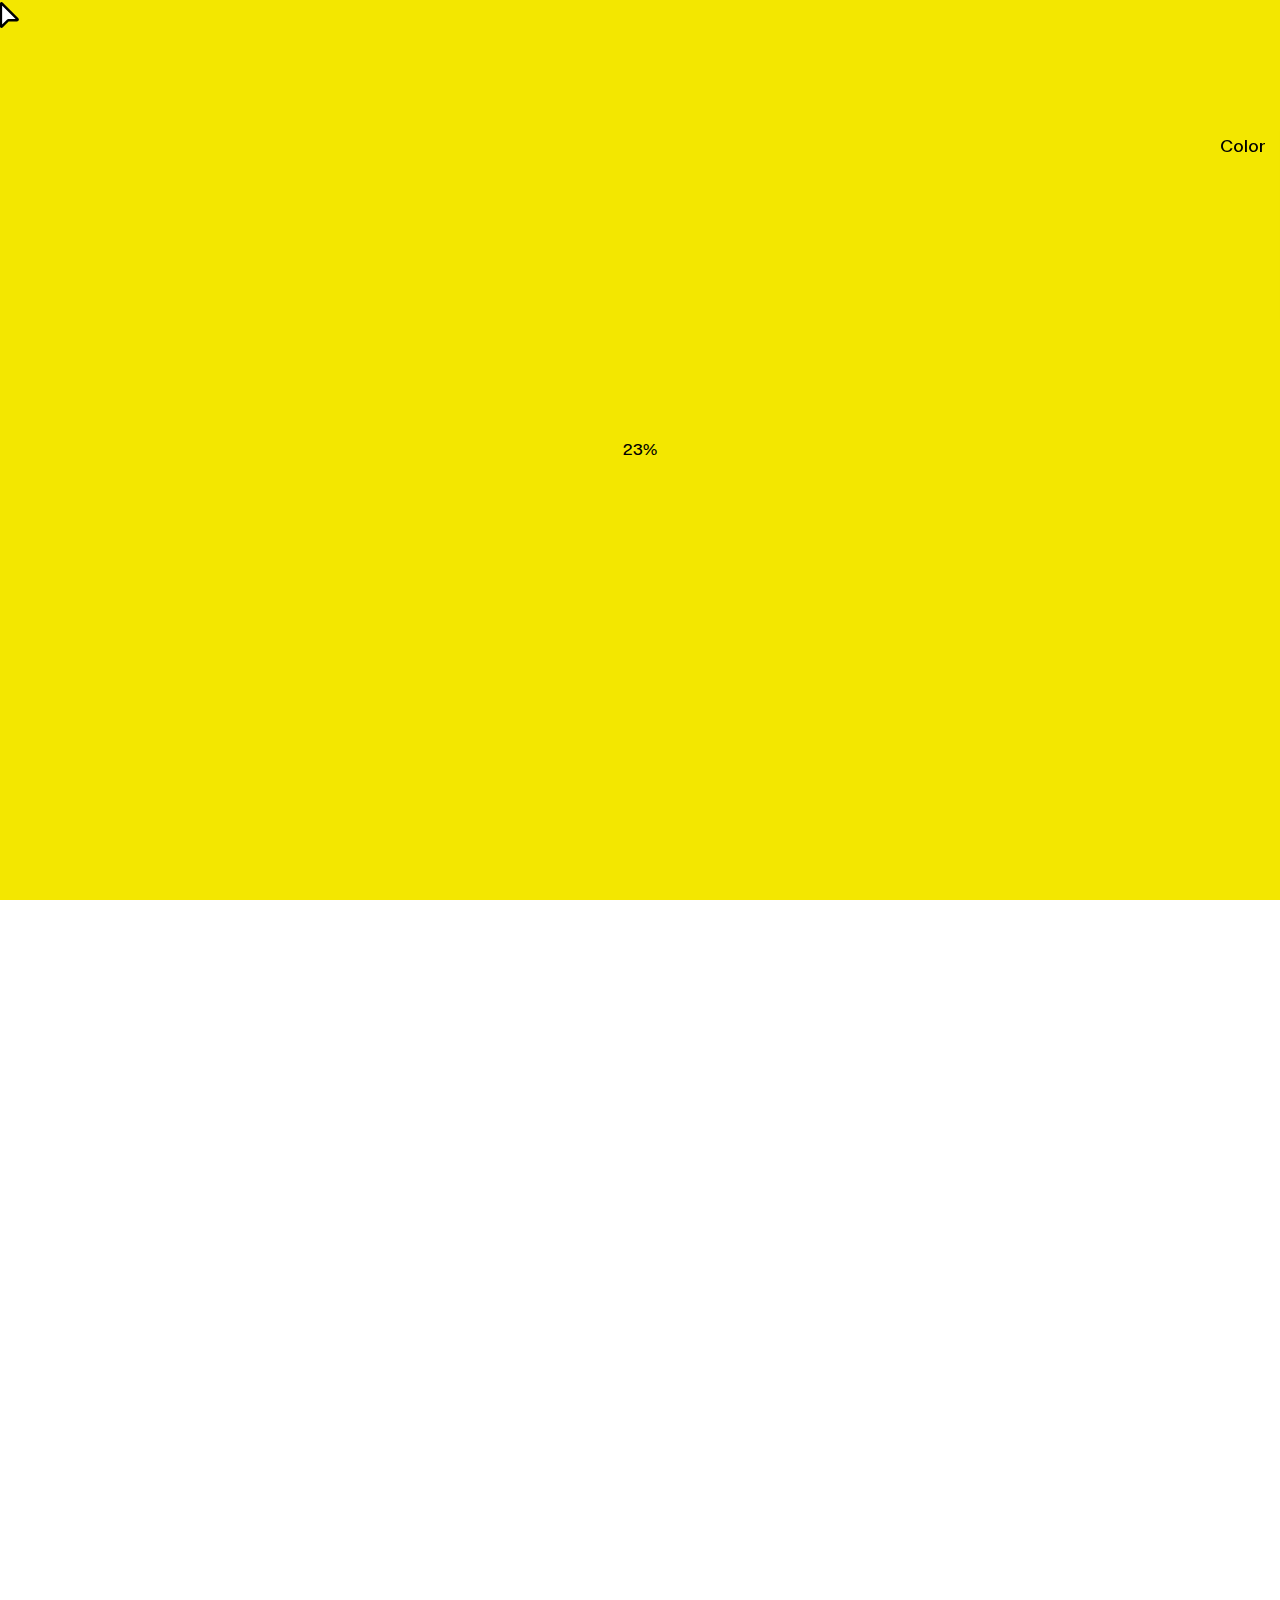
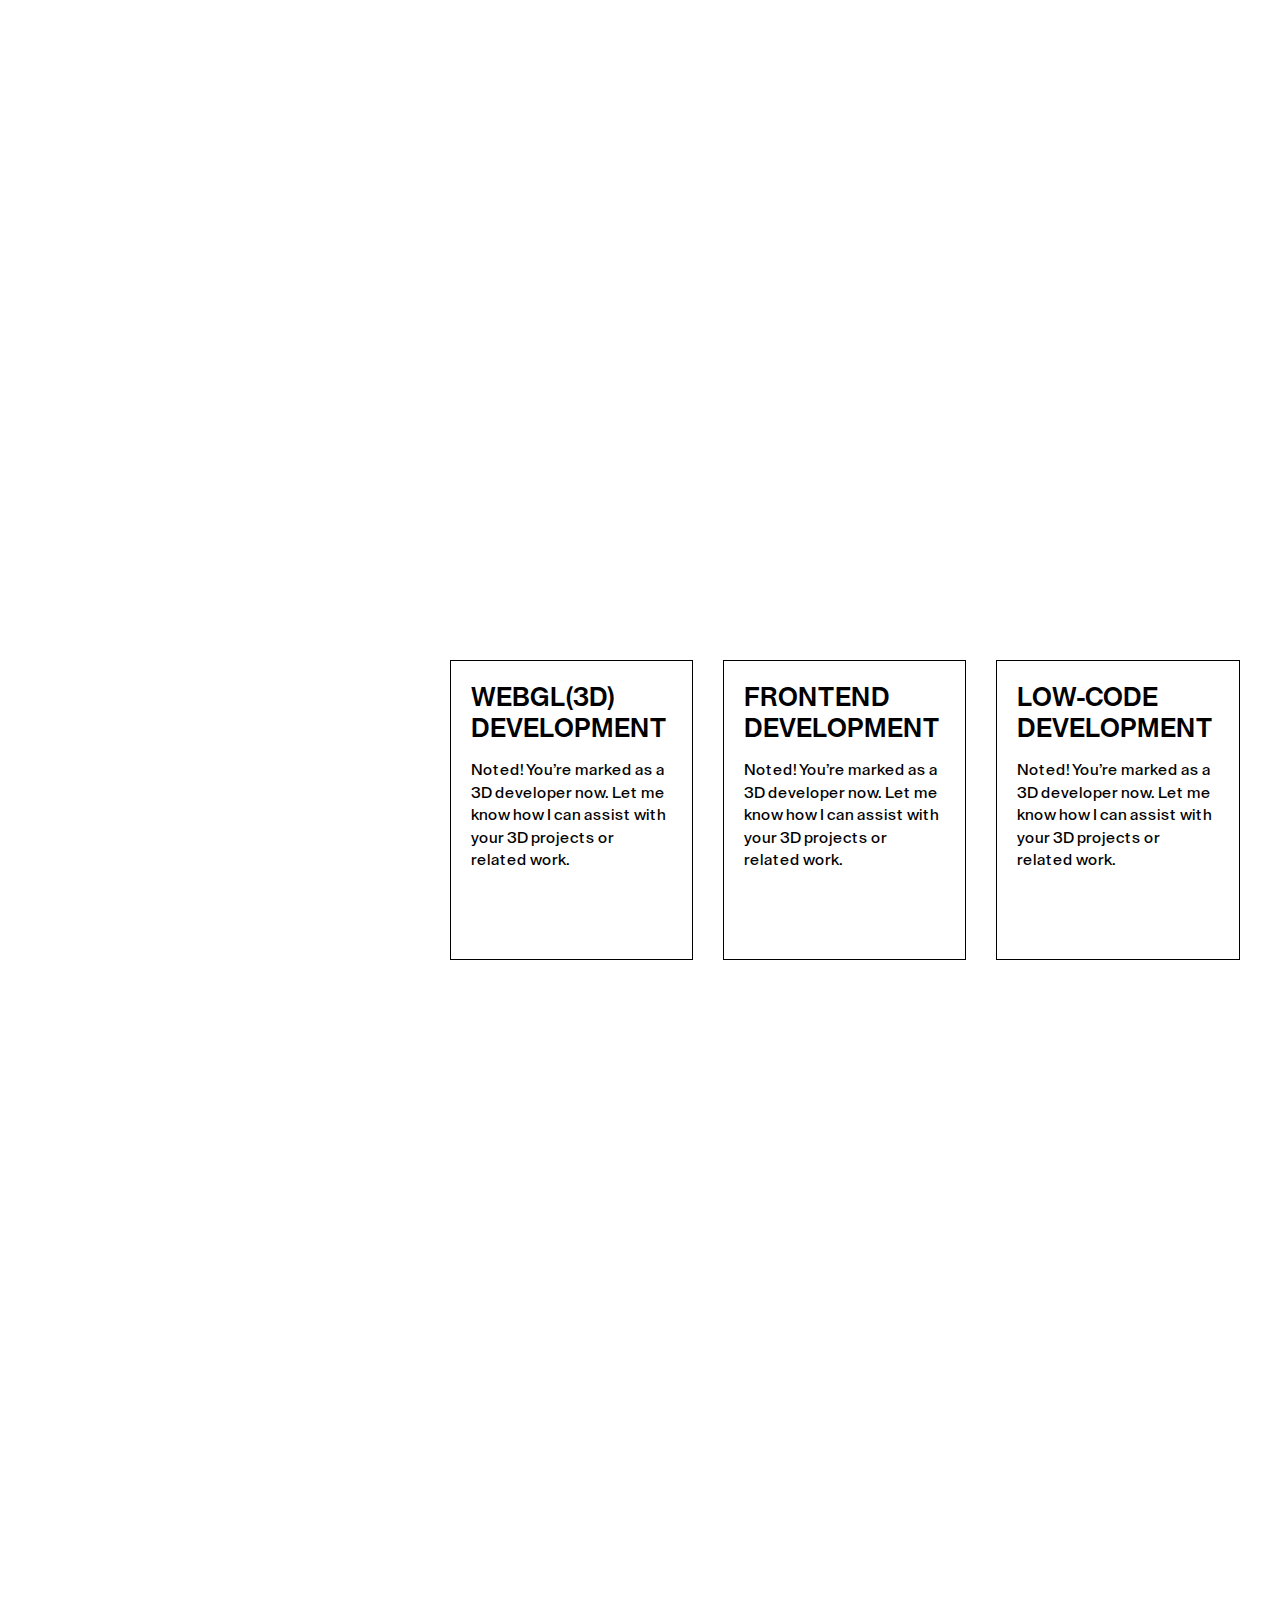
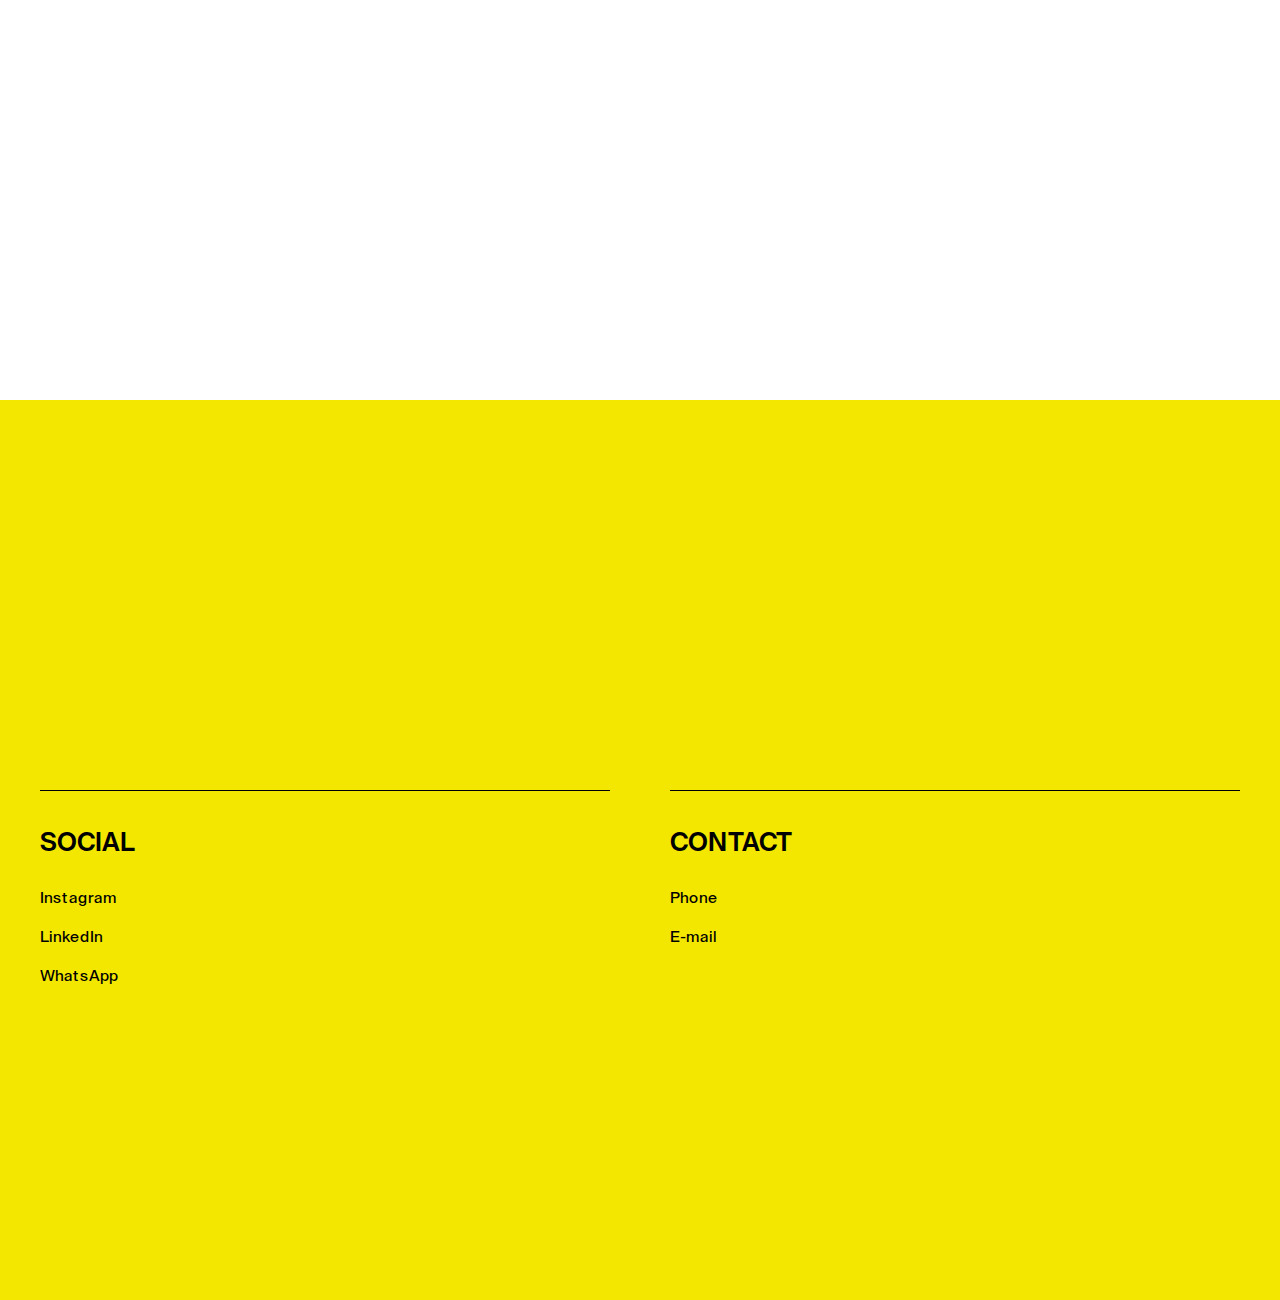
==== index.html @ 33f1bd17 "Add files via upload" ====
<!DOCTYPE html>
<html lang="en">
<head>
    <meta charset="UTF-8">
    <meta name="viewport" content="width=device-width, initial-scale=1.0">
    <title>Salvi Vijay</title>
    <link rel="apple-touch-icon" sizes="57x57" href="img/favicon//apple-icon-57x57.png">
<link rel="apple-touch-icon" sizes="60x60" href="img/favicon//apple-icon-60x60.png">
<link rel="apple-touch-icon" sizes="72x72" href="img/favicon//apple-icon-72x72.png">
<link rel="apple-touch-icon" sizes="76x76" href="img/favicon//apple-icon-76x76.png">
<link rel="apple-touch-icon" sizes="114x114" href="img/favicon//apple-icon-114x114.png">
<link rel="apple-touch-icon" sizes="120x120" href="img/favicon//apple-icon-120x120.png">
<link rel="apple-touch-icon" sizes="144x144" href="img/favicon//apple-icon-144x144.png">
<link rel="apple-touch-icon" sizes="152x152" href="img/favicon//apple-icon-152x152.png">
<link rel="apple-touch-icon" sizes="180x180" href="img/favicon//apple-icon-180x180.png">
<link rel="icon" type="image/png" sizes="192x192"  href="img/favicon//android-icon-192x192.png">
<link rel="icon" type="image/png" sizes="32x32" href="img/favicon//favicon-32x32.png">
<link rel="icon" type="image/png" sizes="96x96" href="img/favicon//favicon-96x96.png">
<link rel="icon" type="image/png" sizes="16x16" href="img/favicon//favicon-16x16.png">
<link rel="manifest" href="img/favicon//manifest.json">
<meta name="msapplication-TileColor" content="#ffffff">
<meta name="msapplication-TileImage" content="img/favicon//ms-icon-144x144.png">
<meta name="theme-color" content="#ffffff">
    <link rel="stylesheet" type="text/css" href="css/fonts/stylesheet.css">
    <!-- <link rel="preconnect" href="https://fonts.googleapis.com">
    <link rel="preconnect" href="https://fonts.gstatic.com" crossorigin>
    <link href="https://fonts.googleapis.com/css2?family=Noto+Sans+JP:wght@100..900&display=swap" rel="stylesheet"> -->
    <link rel="stylesheet" type="text/css" href="css/style.css">
</head>
<body>
    <div class="colorbox">
        <span class="color-open" >Color</span>
        <div class="color-inner">
            <ul>
                <li data-color="--color-0"  style="background-color: var(--color-0)"></li>
                <li data-color="--color-1"  style="background-color: var(--color-1)"></li>
                <li data-color="--color-2"  style="background-color: var(--color-2)"></li>
                <li data-color="--color-3"  style="background-color: var(--color-3)"></li>
                <li data-color="--color-4"  style="background-color: var(--color-4)"></li>
                <li data-color="--color-5"  style="background-color: var(--color-5)"></li>
                <li data-color="--color-6"  style="background-color: var(--color-6)"></li>
                <li data-color="--color-7"  style="background-color: var(--color-7)"></li>
                <li data-color="--color-8"  style="background-color: var(--color-8)"></li>
            </ul>
        </div>
    </div>
    <div id="cursor" class="cursor">
		<div class="cursor__circle"></div>
    </div>
     <div class="loader-bar" ></div>
    <div class="loader" >
        <div class="loader-text">0%</div>
        <div class="loading" >
            <h1><span class="sal" >SAL</span><span class="vi" >VI</span> <span class="jay" >JAY </span></h1>
        </div>
    </div> 
    <div id="app" >
        <div class="grid-lines" >
            <div class="container" >
                <div class="grid-lines-wrap">
                    <div class="line-grid"></div>
                    <div class="line-grid"></div>
                    <div class="line-grid"></div>
                    <div class="line-grid"></div>
                    <div class="line-grid"></div>
                    <div class="line-grid"></div>
                    <div class="line-grid"></div>
                    <div class="line-grid"></div>
                    <div class="line-grid"></div>
                </div>
            </div>
        </div>
        <div class="mouse-point" >
            <div class="container" >
            <div class="mouse-p-x">X : <spna class="p-x" >10.00</spna></div>
            <div class="mouse-p-y">Y : <span class="p-y" >30.00</span></div>
            </div>
        </div>
        <header>
            <div class="container">
                <div class="topheader" >
                    <div class="logo" >
                        <a href="#" >
                        <!-- <img src="img/logo.png" class="logo-img" > -->
                        <div class="logo-text">
                        <span class="s-sal" >SAL</span>
                         <span class="s-vi">VI</span>
                         <span class="s-jay">JAY</span>
                        </div> 
                        </a>
                    </div>
                    <div class="right-header" >
                        <div class="span-fa" >
                        <span>Freelancer Avaliability</span>
                        <span class="color-cccccc" >Limited <span class="roundDot" ></span> </span>
                        </div>
                    </div>
                </div>
            </div>
        </header>
        <main>
            <section class="section-hero-home down-10 top-point">
                <div class="container">
                    <div class="hero-home-wrap ">
                        <div class="overflow-hidden">
                            <h1 class="hero-title" >SALVI</h1>
                        </div>
                        <div class="overflow-hidden">
                            <h1 class="hero-title-name" >VIJAY</h1>
                        </div>
                        <div class="overflow-hidden">
                            <div class="h5 subtitle">FRONTEND DEVELOPER</div>
                        </div>
                    </div>
                </div>
            </section>
            <section class="section-info" >
                <div class="container" >
                    <div class="info-center " >
                        <h2 class="title-animation">
                            <span>Vijay Salvi is an Indian <img src="img/me.JPG" loading="lazy" alt="A photo of me" class="img-me"></span><br>
                            <span> Frontend Developer, <img src="https://cdn.prod.website-files.com/6698059876092bcd6352569a/669990ffbbcd325899c2df0c_image%2028.svg" alt="" class="img-tech" > </span><br>
                            <span class="color-cccccc" >who builds <img src="https://cdn.prod.website-files.com/6698059876092bcd6352569a/669991462bf76217807db9c6_DSC_9785-p-500.webp" class="img-test"> websites </span><br>
                            <span class="color-cccccc" >that drive business <img src="https://cdn.prod.website-files.com/6698059876092bcd6352569a/669991462bf76217807db9c6_DSC_9785-p-500.webp"  class="img-test"></span><br>
                            <span class="color-cccccc" ><img src="https://cdn.prod.website-files.com/6698059876092bcd6352569a/669991462bf76217807db9c6_DSC_9785-p-500.webp"  class="img-test"> and achieve results</span>
                        </h2>
                    </div>
                </div>
            </section>
            <section class=" h-100 bg-change-dark section-card"  >
                <div class="container">
                    <div class="row" >
                        <div class="col-33" >
                            <h2 class="title-animation">ABILITIES</h2>
                        </div>
                        <div class="col-66" >
                            <div class="row card-main" >
                                <div class="col-33" >
                                    <div class="card-info up-20 service-card" >
                                        <h4>WebGL(3D) DEVELOPMENT</h4>
                                        <p>Noted! You’re marked as a 3D developer now. Let me know how I can assist with your 3D projects or related work.</p>
                                    </div>
                                </div>
                                <div class="col-33" >
                                    <div class="card-info up-30 service-card" >
                                        <h4>Frontend DEVELOPMENT</h4>
                                        <p>Noted! You’re marked as a 3D developer now. Let me know how I can assist with your 3D projects or related work.</p>
                                    </div>
                                </div>
                                <div class="col-33 " >
                                    <div class="card-info up-15 service-card" >
                                        <h4>LOW-CODE DEVELOPMENT</h4>
                                        <p>Noted! You’re marked as a 3D developer now. Let me know how I can assist with your 3D projects or related work.</p>
                                    </div>
                                </div>
                            </div>
                        </div>
                    </div>
                </div>
            </section>
            <section class=" h-100 tech-section "  >
                <div class="container">
                    <h2 class="title-animation">TECHNOLOGY</h2>
                    
                </div>
            </section>
        </main>
        <footer>
            <div class="container" >
                <div>
                    <h2 class="title-animation" >Let' Talk</h2>
                </div>
                <div class="f-row" >
                    <div class="f-col" >
                        <div class="f-inner" >
                            <h4 class="">SOCIAL</h4>
                            <ul>
                                <li class="title-animation-li" ><a href="#" >Instagram</a></li>
                                <li class="title-animation-li" ><a href="#" >LinkedIn</a></li>
                                <li class="title-animation-li" ><a href="#" >WhatsApp</a></li>
                            </ul>
                        </div>

                    </div>
                    <div class="f-col" >
                        <div class="f-inner" >
                            <h4 class="" >CONTACT</h4>
                            <ul>
                                <li class="title-animation-li" ><a href="tel:9725498797" >Phone</a></li>
                                <li class="title-animation-li" ><a href="mailto:salvi8077@gmail.com" >E-mail</a></li>
                            </ul>

                        </div>

                    </div>
                </div>
            </div>
        </footer>
    </div>
    <script src="https://ajax.googleapis.com/ajax/libs/jquery/3.7.1/jquery.min.js"></script>
    <script type="text/javascript" src="js/plugin.js"></script>
    <script type="text/javascript" src="js/vendor.js"></script>

</body>
</html>
---- css/fonts/stylesheet.css ----
@font-face {
    font-family: 'Lay Grotesk';
    src: url('LayGrotesk-Semibold.eot');
    font-weight: 600;
    font-style: normal;
}
@font-face {
    font-family: 'Lay Grotesk';
    src: local('Lay Grotesk Semibold'), local('LayGrotesk-Semibold'),
        url('[data-uri]') format('woff2'),
        url('[data-uri]') format('woff'),
        url('LayGrotesk-Semibold.ttf') format('truetype'),
        url('LayGrotesk-Semibold.svg#LayGrotesk-Semibold') format('svg');
    font-weight: 600;
    font-style: normal;
    font-display: swap;
}

@font-face {
    font-family: 'Lay Grotesk';
    src: url('LayGrotesk-Medium.eot');
    font-weight: 500;
    font-style: normal;
}
@font-face {
    font-family: 'Lay Grotesk';
    src: local('Lay Grotesk Medium'), local('LayGrotesk-Medium'),
        url('[data-uri]') format('woff2'),
        url('[data-uri]') format('woff'),
        url('LayGrotesk-Medium.ttf') format('truetype'),
        url('LayGrotesk-Medium.svg#LayGrotesk-Medium') format('svg');
    font-weight: 500;
    font-style: normal;
    font-display: swap;
}
---- css/style.css ----
:root {
    /* Color */
  
    /* --color-primary:  #639b95;  */
    /* --color-primary:  #f3e700;  */
    --color-primary: var(--color-0) ; 
  
    --color-0:  #f3e700; 
    --color-1:  #65ccb8; 
    --color-2:  #3674e7; 
    --color-3:  #b655f2; 
    --color-4:  #47e366; 
    --color-5:  #ed8041; 
    --color-6:  #50d3f0; 
    --color-7:  #f32525; 
    --color-8:  #313ef0; 
    --color-secondary:#F6F2FF; 
    --white:  #FFFFFF; 
    --black:  #000000; 
    --gray: #cccccc;
    --line-light:#0a0a0a1a;
    /* Font Family */
    --lg: "Lay Grotesk", serif;
    --notosans: "Noto Sans JP", serif;
    --suisseintl-bold:"Suisse Intl", Sans-serif;
    --suisseintl:"Suisse Intl Book", Sans-serif;
    --tasa-orbiter-display:"TASA Orbiter Display", Sans-serif;
  
    /* Font Size */
  
    --f300: 300px;
    --f230: 230px;
    --f190: 190px;
    --f100: 100px;
    --f60:60px;
    --f34:34px;
    --f28:28px;
    --f24:24px;
    --f20:20px;
    --f18:18px;
    --f16: 16px;
  
    --s250: 250px;
    --s150: 150px;
    --s100: 100px;
    --s50: 50px;
    --s40: 40px;
    --s30: 30px;
    --s20: 20px;

    --g60: 60px;
    --g40: 40px;
  
    --headerHeight:160px;

    --container-big: 1720px;
    --container: 1440px;
}

@media (hover:hover) and (pointer:fine){
  :root{
    --cursor : 100px;
    /* --cursor-color: #639b9566; */
    /* --cursor-color: #fff20472; */
    
    /* --c-color : hsl(57deg 100% 48% / 60%); */
    /* --c-color : rgba(102, 204, 184, 0.6); */
    --cursor-color : rgb(from var(--color-primary) r g b / 60%) ;
  }  
    /* .cursor__circle{backdrop-filter:blur(2px);-webkit-backdrop-filter:blur(2px);width:30px;height:30px; border: 1px solid var(--color-secondary); background-color:var(--cursor-color);border-radius:100%;transition:all 0.4s cubic-bezier(.52,.02,0,.99);} */
    /* #cursor.overlay .cursor__circle{width:15px;height:15px;background-color:var(--cursor-color); opacity: 0.8;} */

    .cursor__circle{
      width:30px;
      height:30px; 
      background-size: contain;
      background-color: transparent;
      background-image: url('data:image/svg+xml,<svg xmlns="http://www.w3.org/2000/svg" width="48" height="48" viewBox="0 0 24 24"><path fill="%23FFF" stroke="%23000" stroke-width="2" d="M5.5 3.21V20.8c0 .45.54.67.85.35l4.86-4.86a.5.5 0 0 1 .35-.15h6.87a.5.5 0 0 0 .35-.85L6.35 2.85a.5.5 0 0 0-.85.35Z"></path></svg>');
      transition: transform 0.1s;
    }
    #cursor.overlay .cursor__circle{cursor: none; transform: rotate(36deg) scale(0.8);}

    #cursor.service-overlay .cursor__circle{backdrop-filter:blur(2px);-webkit-backdrop-filter:blur(2px);background-color:var(--cursor-color);width:var(--cursor);height:var(--cursor);transition:all 0.4s cubic-bezier(.52,.02,0,.99);
      background-image: none;
      
    }
    #cursor.service-overlay .cursor__circle::after{content:"Skils"; color:#fff; display:block;position:absolute;top:50%;left:50%;transform:translate(-50%,-50%);font-size:1em;line-height:1;transition:all 0.4s cubic-bezier(.52,.02,0,.99); transition-delay: 0.2s ;}
   
    #cursor.work-overlay .cursor__circle{backdrop-filter:blur(2px);-webkit-backdrop-filter:blur(2px);background-color:var(--cursor-color);border-color:transparent;width:var(--cursor);height:var(--cursor);transition:all 0.4s cubic-bezier(.52,.02,0,.99);
      background-image: none;
    }
    #cursor.work-overlay .cursor__circle::after{content:"Work";display:block;position:absolute;top:50%;left:50%;transform:translate(-50%,-50%);color:var(--black);font-size:1em;line-height:1;transition:all 0.4s cubic-bezier(.52,.02,0,.99);}
   
    #cursor.testimonial-overlay .cursor__circle{backdrop-filter:blur(2px);-webkit-backdrop-filter:blur(2px);background-color:var(--cursor-color);border-color:transparent;width:var(--cursor);height:var(--cursor);transition:all 0.4s cubic-bezier(.52,.02,0,.99);
      background-image: none;
    }
    #cursor.testimonial-overlay .cursor__circle::after{content:"View";display:block;position:absolute;top:50%;left:50%;transform:translate(-50%,-50%);color:var(--white);font-size:1em;line-height:1;transition:all 0.4s cubic-bezier(.52,.02,0,.99); text-align: center; width: max-content;}

    #cursor.overlayHide .cursor__circle{width:0;height:0;background-color:var(--cursor-color); opacity: 0.8;}
    /* .overlay{ background-color:var(--cursor-color);} */

}
html *{cursor: none;}
html,body{padding: 0; margin: 0; font-family: var(--lg); min-height: 100%; cursor: none; }
body{font-size: var(--f16); line-height: 1.2; color: var(--black); background-color: var(--white); -webkit-font-smoothing:antialiased;/* For better font rendering */ font-smoothing:antialiased;}

* {box-sizing: border-box;}
b, strong{font-weight:bold;}
em {font-style:italic;}

.colorbox {
  width: 300px;
  height: auto;
  position: fixed;
  top: 120px;
  background: #fff;
  padding: 15px;
  box-shadow: 0px 0px 7px 4px #00000021;
  right: -310px;
  border-radius: 10px;
  transition: all 0.5s ease-in-out;
  z-index: 99999;
  &.show {
    right: -10px;
  }
  .color-open{
    position: absolute;
    left: -70px;
    font-size: 18px;
    /* cursor: pointer; */
  }
}

.color-inner ul {
  list-style: none;
  display: flex;
  margin: 0;
  padding: 0;
  gap: 15px;
  flex-wrap: wrap;
}

.color-inner ul li {
  width: 33.33%;
  height: 50px;
  background: #000;
  flex: 0 0 29%;
  /* cursor: pointer; */
}
.loader {
  z-index: 99;
    position: fixed;
    height: 100vh;
    width: 100%;
    display: flex;
    align-items: center;
    justify-content: center;
    background: var(--color-primary);
    .loader-text{
        position: absolute;
    }
    .loading{
      transform-origin: 52.5%;
    }
    h1{
        clip-path: polygon(0 0, 100% 0, 100% 100%, 0% 100%);
        margin: 0;
        padding: 0;
        position: relative;
       display: flex;
       padding-top: 15px;
       padding-bottom: 15px;
        .sal{
            opacity: 0;
            transform: translateX(100px);
        }
        .vi{
            color: var(--white);
            transform: translateY(100%);
        }
        .jay{
            opacity: 0;
            transform: translateX(-100px);
        }
        &:before,&::after{
            content: '';
            width: 0%;
            height: 10px;
            background-color: var(--black);
            position: absolute;
            transition: all 0.4s ease-in-out;
        }
        &::before{
            bottom: 0px;
            left: 0;
        }
        &::after{
            top: 0px;
            right: 0;
        }
    }
    &.active{
        h1{
            &:before,&::after{
                width: 59%;
            }
        }
    }
}
.grid-lines{
  pointer-events: none;
  max-width: 100%;
  height: 100%;
  width: 100%;
  top: 0;
  position: fixed;
  .container{
    height: 100%;
  }
}
.grid-lines-wrap {
  z-index: auto;
  grid-column-gap: 1.25rem;
  grid-row-gap: 1.25rem;
  border-left: 1px #000;
  grid-template-rows: auto;
  grid-template-columns: 1.25fr 1.25fr 1.25fr 1.25fr 1.25fr 1.25fr 1.25fr 1.25fr 1.25fr;
  grid-auto-columns: 1fr;
  justify-content: space-between;
  place-items: left;
  margin-left: 0;
  margin-right: 0;
  height: 0;
  display: grid;
  inset: 0% 0% auto;
  border-right: 1px solid var(--line-light);
  transition: all 0.5s ease-in-out;
  
  .line-grid {
    background-color: var(--line-light);
    width: 1px;
    height: 100%;
    position: static;
    inset: 0 auto auto;
  }
}
body.activepage .grid-lines-wrap{
  height: 100%;
}
.overflow-hidden{overflow: hidden;}
.color-cccccc{color: var(--gray);}
.color-primary{color: var(--color-primary);}
.color-secondary{color: var(--color-secondary);}
/*! CSS Used from:Embedded */
*{-webkit-tap-highlight-color:transparent;-webkit-tap-highlight-color:rgba(0,0,0,0);outline:none;}
::selection{background:#1049f5a8;color:var(--black);}
::-webkit-scrollbar{display:none;}
p:last-child{margin-bottom:0 !important;}
/* span.brclass{display:block;} */
/* header{opacity: 0;} */
/* footer{opacity: 0;} */
/*! CSS Used from: Embedded */
::placeholder{color:var(--white) !important;opacity:1;}
#cursor{position:fixed;z-index:9999999999 !important;left:0;top:0;border-radius:100%;pointer-events:none;will-change:transform;}
.bg-black{background-color: var(--black);}
.bg-white{background-color: var(--white);}
.container{max-width: var(--container); margin-left: auto;margin-right: auto; }
.grid-lines,
.mouse-point,
section{padding-left: 40px; padding-right: 40px;}
h1{font-size: var(--f230); margin-top: 0; margin-bottom: 0; font-family: var(--lg); }
h2{font-size: var(--f100); margin-top: 0; margin-bottom: 0;  font-family: var(--lg); }
h3{font-size: var(--f34); margin-top: 0; margin-bottom: 0;  font-family: var(--lg); }
h4{font-size: var(--f28); margin-top: 0; margin-bottom: 0;  font-family: var(--lg); }
h5{font-size: var(--f24); margin-top: 0; margin-bottom: 0;  font-family: var(--lg); }
h6{font-size: var(--f20); margin-top: 0; margin-bottom: 0;  font-family: var(--lg); }
.row{display: flex; flex-wrap: wrap; --s: 15px; margin-left: calc(var(--s) * -1); margin-right: calc(var(--s) * -1); row-gap : 30px; }
.col-40{flex:0 0 40%;max-width: 40%; padding-left: var(--s); padding-right: var(--s);}
.col-50{flex:0 0 50%;max-width: 50%; padding-left: var(--s); padding-right: var(--s);}
.col-60{flex:0 0 60%;max-width: 60%; padding-left: var(--s); padding-right: var(--s);}
.col-20{flex:0 0 20%;max-width: 20%; padding-left: var(--s); padding-right: var(--s);}
.col-80{flex:0 0 80%;max-width: 80%; padding-left: var(--s); padding-right: var(--s);}
.col-33{flex:0 0 33.33%;max-width: 33.33%; padding-left: var(--s); padding-right: var(--s);}
.col-66{flex:0 0 66.66%;max-width: 66.66%; padding-left: var(--s); padding-right: var(--s);}
p{line-height: 1.4;}
section{ padding-top: var(--s150); padding-bottom: var(--s150); }
.h-100{height: 800px; min-height: 100vh;}
.mouse-point{
  position: fixed;
  bottom: 30px;
  width: 100%;
  font-size: 15px;
  > .container > div{
    margin-top: 10px;
  }
}
.line-wrapper {
  clip-path: polygon(0 0, 100% 0, 100% 100%, 0% 100%);
}

.logo-text{
  font-size: 28px;
  /* font-weight: 600; */
  letter-spacing: 1.5px;
  height: 40px;
  position: relative;
  width: 80px;
  display: inline-block;
  &:before,&::after{
    content: '';
    width: 75%;
    height: 2px;
    background-color: var(--black);
    position: absolute;
    transition: all 0.4s ease-in-out;
    z-index: 99;
  }
  &::before{
      bottom: 0px;
      left: 0;
  }
  &::after{
      top: 0px;
      right: 0;
  }
  > span{
    position: absolute;
    top: 3px;
    color: var(--black);
    transition: transform 1s ease-in-out , opacity 1s ease-in-out;
  }
  .s-sal{ opacity: 1; }
  .s-vi{
    color: var(--color-primary);
    transform: translateX(2em);
    background: var(--white);
    z-index: 9;
  }
  .s-jay{ opacity: 0;   transform: translateX(1.1em);}

  &.active{
    .s-sal{ opacity: 0; }
    .s-vi{
      transform: translateX(0em);
    }
    .s-jay{ opacity: 1;}
  
  }
}

/* header */
header{
  position: fixed;
  width: 100%;
  top: 0;
  z-index: 9;
  padding: 0 40px;
  .topheader{
    display: flex;
    justify-content: space-between;
    align-items: center;
    padding: 30px 0;
    .span-fa {
      display: flex;
      flex-direction: column;
      text-align: right;
      line-height: 1.4em;
      .roundDot{
        height: 10px;
        width: 10px;
        display: inline-block;
        margin-left: 10px;
        border-radius: 50px;
        background-color: #f3e700;
      }
    }
    .logo-img{
      width: 50px;
    }
  }
}
footer {
  padding: var(--s100) 40px ;
  background: var(--color-primary);
  min-height: 100vh;
  position: relative;
  z-index: 8;
  h2{font-size: 15vw;}
  .f-row {
    display: flex;
    flex-wrap: wrap;
    margin-top: var(--s100);
    margin-left: -30px;
    margin-right: -30px;
    
  }

.f-col {
    flex: 0 0 50%;
    max-width: 50%;
    padding-left: 30px;
    padding-right: 30px;
    .f-inner{
      padding-top: var(--s40);
      border-top: 1px solid #000;
    }
    ul {
      margin: 0;
      padding: 0;
      list-style: none;
      margin-top: 30px;
      li {
        margin-top: 20px;
        a{
          text-decoration: none;
          color: var(--black);
        }
      }
    }
  }
}


.section-hero-home {
  height: 100vh;
  display: flex;
  justify-content: center;
  flex-direction: column;
  align-items: center;
  text-align: center;
  h1{
    font-size: var(--f300);
    transform: translateY(110%);
    letter-spacing: 20px;
    line-height: 0.9;
  }
  .subtitle{
    font-size: var(--f24); letter-spacing: 2px; color: var(--gray);
    opacity: 0;
      visibility: hidden;
      will-change: filter;
      -webkit-transition: -webkit-filter 0.3s 0.2s linear;
      transition: filter 0.3s 0.2s linear;
      -webkit-filter: blur(15px);
      filter: blur(15px);
  
  }
}
.section-info{
  height: 100vh;
  display: flex;
  align-items: center;
  justify-content: center;
  text-align: center;
  h2{
    font-size: var(--f100);
    line-height: 1.2;
    letter-spacing: 2px;
    font-weight: 400;
    span{
        display: flex !important;
        align-items: center;
        justify-content: center;
        img{
          margin-left: 10px;
          margin-right: 10px;
          border-radius: 5px;
        }
        .img-me{height: 1em; border-radius: 50%;  }
        .img-tech{height: 1em; filter: blur(2px); }
        .img-test{height: 1em;}
    }
    &.activeAnimation{
      .img-tech{filter: blur(0px); }
    }
  }
}
.card-main{margin-top: 40vh;
   > div:nth-child(0){
    /* margin-top: -20px; */
  }
   > div:nth-child(1){
    /* margin-top: -10px; */
  }
   > div:nth-child(2){
    /* margin-top: -30px; */
  }
}
.card-info {
  padding: var(--s20);
  border: 1px solid var(--black);
  height: 300px;
  box-shadow: 0px 0px 0 var(--color-primary);
  background-color: var(--white);
  transition: box-shadow 0.1s ease-in-out;
  &:hover{
    box-shadow: 10px -10px 0 var(--color-primary);
  }
  h4{text-transform: uppercase;}
}
.tech-section{
  /* padding-top: 0; */
  h2{text-align: center;}
}
@media (max-width:1700.98px) {
  :root{
    /* Font Size */
    --f300: 200px;
    --f230: 120px;
    --f190: 120px;
    --f100: 80px;
    --f60:50px;
    --f34:30px;
    --f28:26px;

    /* row space */
    --s250: 200px;
    --s150: 100px;
    --s100: 80px;
    --s50: 40px;
    --s40: 35px;
    --s30: 30px;
    --s20: 20px;	
	--g60: 40px;
    --g40: 30px;
  }

}

@media (max-width:1200.98px) {
    :root{
    /* Font Size */    
    --f300: 100px;
    --f230: 80px;
    --f190: 80px;
    --f100: 60px;
    --f60:40px;
    --f34:28px;
    --f28:24px;
    --f24:20px;
    --f20:18px;
    --f18:16px;
    --f16: 14px;
    /* row space */
    --s250: 100px;
    --s150: 80px;
    --s100: 60px;
    --s50: 40px;
    --s40: 35px;
    --s30: 30px;
    --s20: 20px;
    /* col gap */
    --g60: 30px;
    --g40: 20px;
  }


  .section-card > div > div > [class*="col-"] {
    flex: 0 0 100%;
    max-width: 100%;  
  }
}

@media (max-width:991.98px) {
  :root{
    /* Font Size */   
    --f300: 80px;
    --f230: 60px;
    --f190: 60px;
    --f100: 40px;
    --f60:30px;
  /* row space */
  --s250: 80px;
  --s150: 60px;
  --s100: 50px;
  --s50: 40px;
  --s40: 30px;
  --s30: 20px;
  --s20: 15px;
 }    
   
}

@media (max-width:767.98px) {
  :root{
     /* Font Size */    
     --f300: 80px;
     --f230: 60px;
     --f190: 60px;
     --f100: 40px;
     --f60:30px;
   /* row space */
   --s250: 80px;
   --s150: 60px;
   --s100: 50px;
   --s50: 40px;
   --s40: 30px;
   --s20: 15px;

  }
  .service-card { transform: none !important;}
  .card-main [class*="col-"] {
    flex: 0 0 100%;
    max-width: 100%;  
  }
}


@media (max-width:575.98px) {
  :root{
   /* Font Size */    
   --f300: 80px;
   --f230: 60px;
   --f100: 40px;
    /* row space */
   --s250: 60px;
   --s150: 50px;
   --s100: 40px;
   --s50: 30px;
   --s40: 25px;
   --s30: 20px;
   --s20: 15px;
  }

}
@media (max-width:480.98px) {
}
@media (max-width:380.98px) {
}
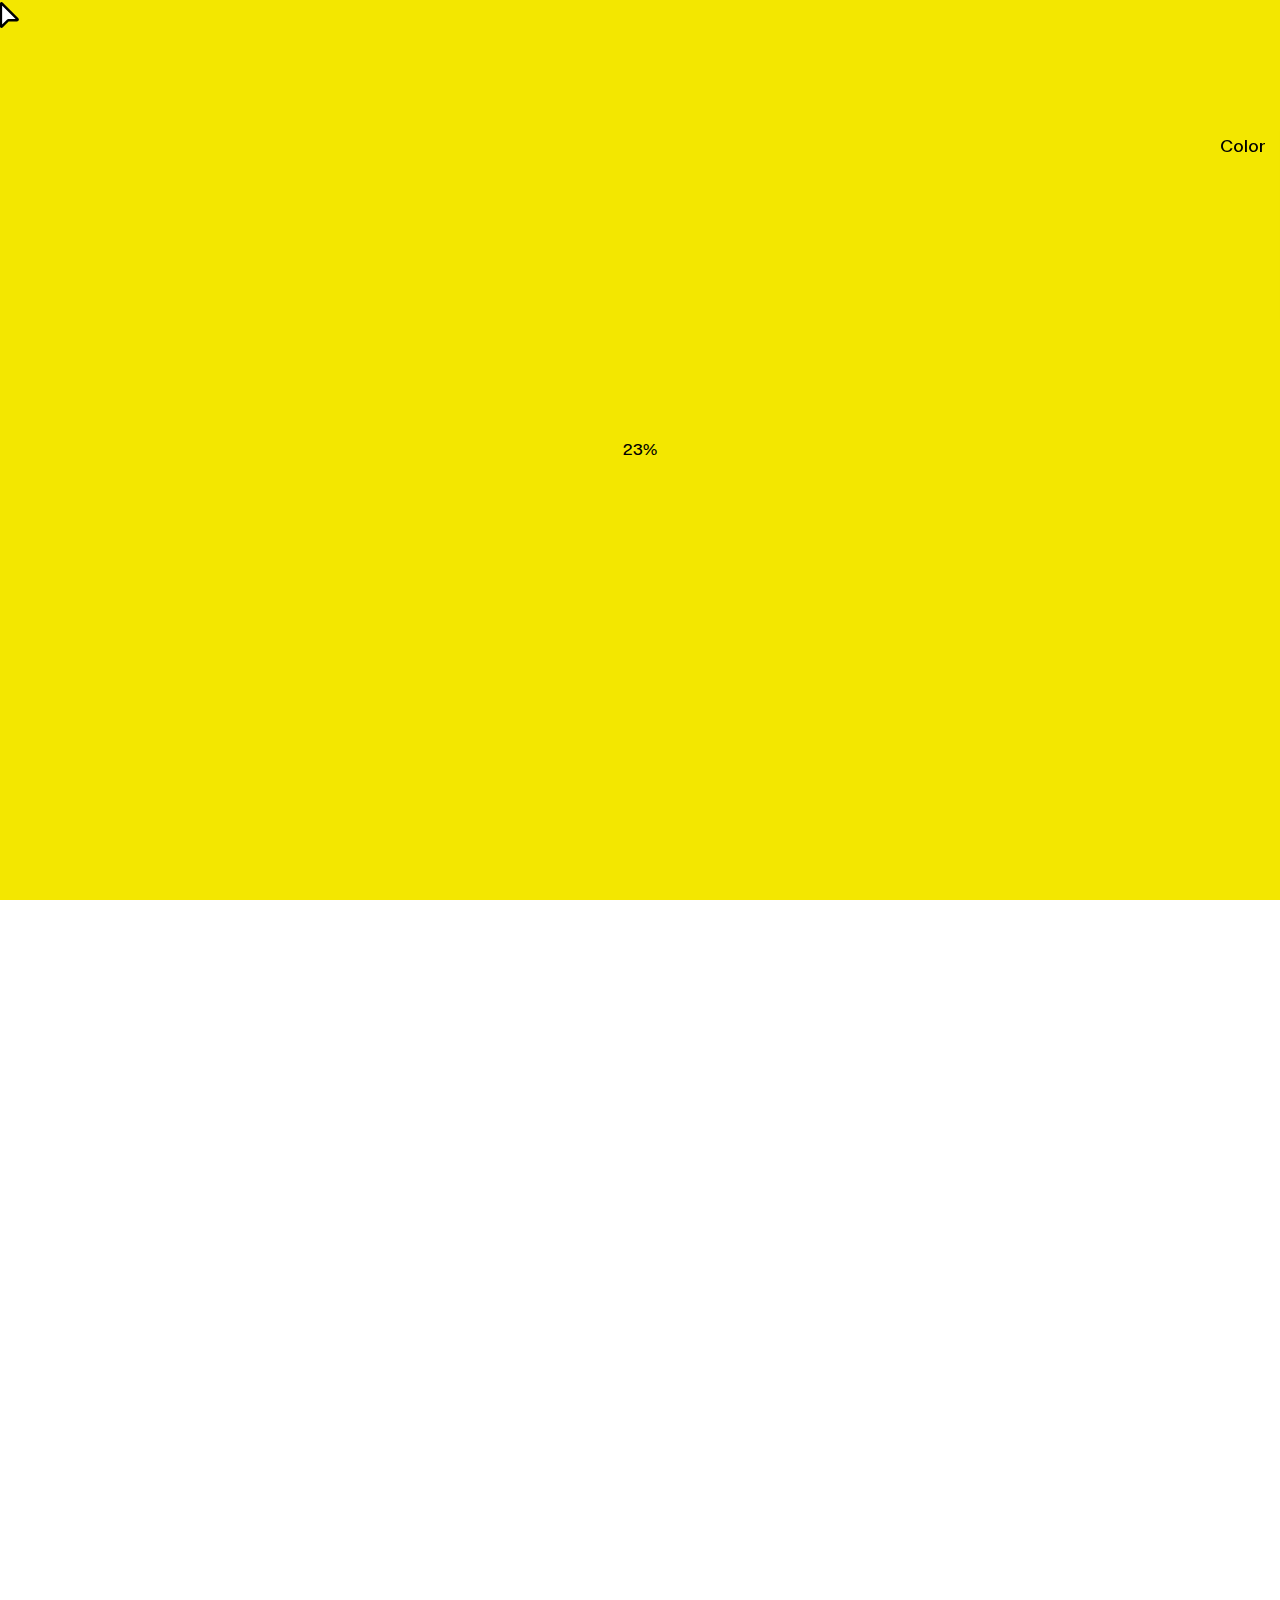
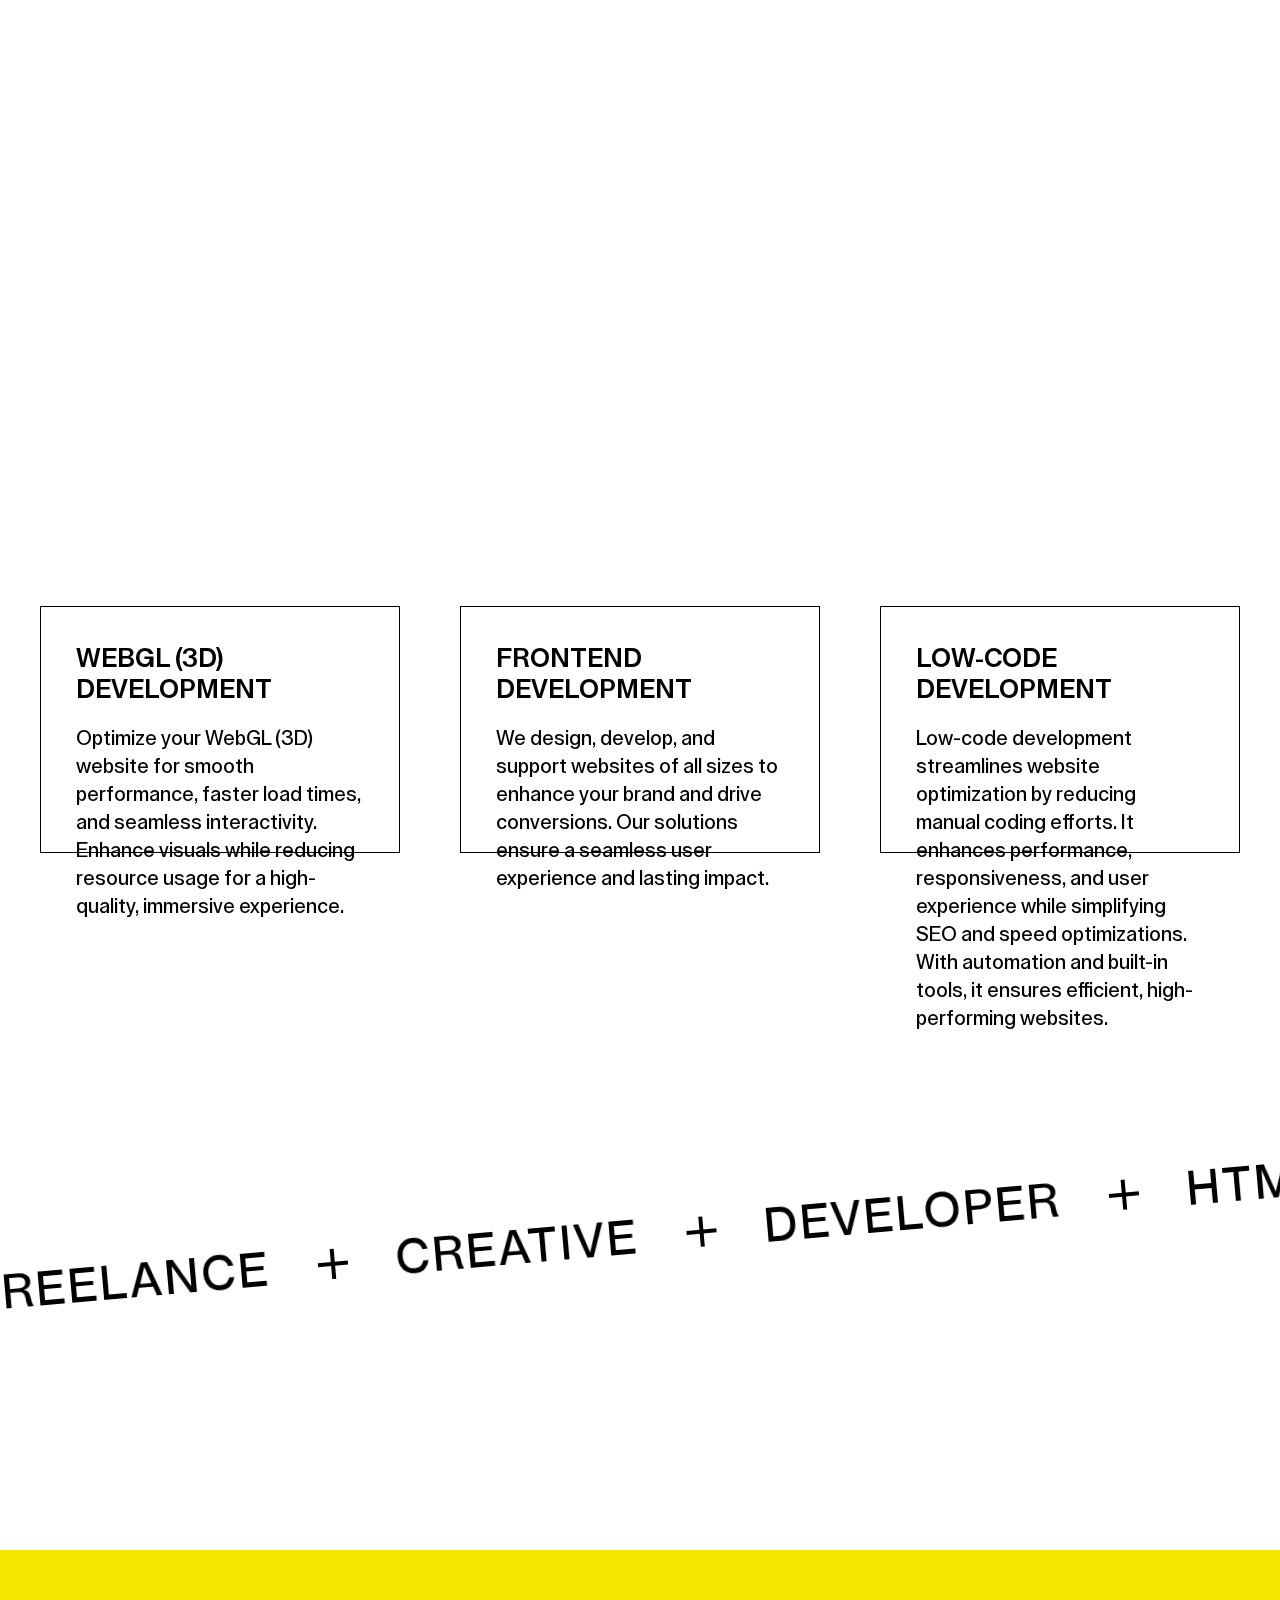
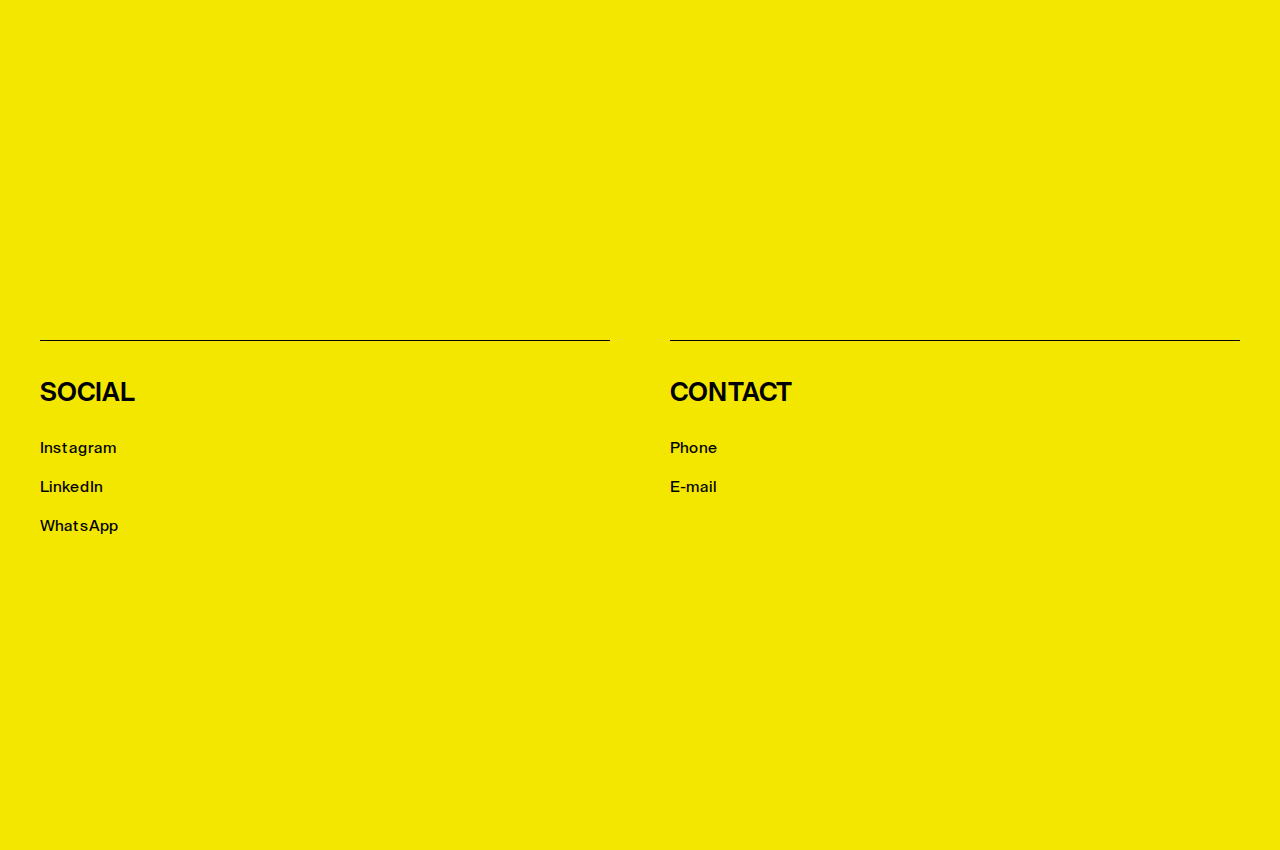
==== commit d542e57c: "Add files via upload" ====
--- a/index.html
+++ b/index.html
@@ -28,6 +28,7 @@
     <link rel="stylesheet" type="text/css" href="css/style.css">
 </head>
 <body>
+  
     <div class="colorbox">
         <span class="color-open" >Color</span>
         <div class="color-inner">
@@ -100,6 +101,7 @@
         </header>
         <main>
             <section class="section-hero-home down-10 top-point">
+
                 <div class="container">
                     <div class="hero-home-wrap ">
                         <div class="overflow-hidden">
@@ -119,7 +121,7 @@
                     <div class="info-center " >
                         <h2 class="title-animation">
                             <span>Vijay Salvi is an Indian <img src="img/me.JPG" loading="lazy" alt="A photo of me" class="img-me"></span><br>
-                            <span> Frontend Developer, <img src="https://cdn.prod.website-files.com/6698059876092bcd6352569a/669990ffbbcd325899c2df0c_image%2028.svg" alt="" class="img-tech" > </span><br>
+                            <span> Frontend Developer, <img src="img/vslogo.png" alt="" class="img-tech" > </span><br>
                             <span class="color-cccccc" >who builds <img src="https://cdn.prod.website-files.com/6698059876092bcd6352569a/669991462bf76217807db9c6_DSC_9785-p-500.webp" class="img-test"> websites </span><br>
                             <span class="color-cccccc" >that drive business <img src="https://cdn.prod.website-files.com/6698059876092bcd6352569a/669991462bf76217807db9c6_DSC_9785-p-500.webp"  class="img-test"></span><br>
                             <span class="color-cccccc" ><img src="https://cdn.prod.website-files.com/6698059876092bcd6352569a/669991462bf76217807db9c6_DSC_9785-p-500.webp"  class="img-test"> and achieve results</span>
@@ -130,27 +132,27 @@
             <section class=" h-100 bg-change-dark section-card"  >
                 <div class="container">
                     <div class="row" >
-                        <div class="col-33" >
+                        <div class="col" >
                             <h2 class="title-animation">ABILITIES</h2>
                         </div>
-                        <div class="col-66" >
-                            <div class="row card-main" >
+                        <div class="col" >
+                            <div class="row card-main g-30" >
                                 <div class="col-33" >
                                     <div class="card-info up-20 service-card" >
-                                        <h4>WebGL(3D) DEVELOPMENT</h4>
-                                        <p>Noted! You’re marked as a 3D developer now. Let me know how I can assist with your 3D projects or related work.</p>
+                                        <h4>WebGL (3D) <br>DEVELOPMENT</h4>
+                                        <p>Optimize your WebGL (3D) website for smooth performance, faster load times, and seamless interactivity. Enhance visuals while reducing resource usage for a high-quality, immersive experience.</p>
                                     </div>
                                 </div>
                                 <div class="col-33" >
                                     <div class="card-info up-30 service-card" >
-                                        <h4>Frontend DEVELOPMENT</h4>
-                                        <p>Noted! You’re marked as a 3D developer now. Let me know how I can assist with your 3D projects or related work.</p>
+                                        <h4>Frontend <br>DEVELOPMENT</h4>
+                                        <p>We design, develop, and support websites of all sizes to enhance your brand and drive conversions. Our solutions ensure a seamless user experience and lasting impact.</p>
                                     </div>
                                 </div>
                                 <div class="col-33 " >
                                     <div class="card-info up-15 service-card" >
-                                        <h4>LOW-CODE DEVELOPMENT</h4>
-                                        <p>Noted! You’re marked as a 3D developer now. Let me know how I can assist with your 3D projects or related work.</p>
+                                        <h4>LOW-CODE <br>DEVELOPMENT</h4>
+                                        <p>Low-code development streamlines website optimization by reducing manual coding efforts. It enhances performance, responsiveness, and user experience while simplifying SEO and speed optimizations. With automation and built-in tools, it ensures efficient, high-performing websites.</p>
                                     </div>
                                 </div>
                             </div>
@@ -158,14 +160,45 @@
                     </div>
                 </div>
             </section>
-            <section class=" h-100 tech-section "  >
-                <div class="container">
-                    <h2 class="title-animation">TECHNOLOGY</h2>
-                    
-                </div>
+            <section class="marqueesection mb-100">
+                <div class="marqueeContainer">
+                    <div class="marqueeScroll">
+                      <span class="tag">Freelance</span>
+                      <span class="icon"><span class="innerIcon"></span></span>
+                      <span class="tag">Creative</span>
+                      <span class="icon"><span class="innerIcon"></span></span>
+                      <span class="tag">Developer</span>
+                      <span class="icon"><span class="innerIcon"></span></span>
+                      <span class="tag">HTML</span>
+                      <span class="icon"><span class="innerIcon"></span></span>
+                      <span class="tag">Javascript</span>
+                      <span class="icon"><span class="innerIcon"></span></span>
+                      <span class="tag">Three.js</span>
+                      <span class="icon"><span class="innerIcon"></span></span>
+                      <span class="tag">React</span>
+                      <span class="icon"><span class="innerIcon"></span></span>
+                      <!-- Repeat the same content for seamless animation -->
+                      <span class="tag">Freelance</span>
+                      <span class="icon"><span class="innerIcon"></span></span>
+                      <span class="tag">Creative</span>
+                      <span class="icon"><span class="innerIcon"></span></span>
+                      <span class="tag">Developer</span>
+                      <span class="icon"><span class="innerIcon"></span></span>
+                      <span class="tag">HTML</span>
+                      <span class="icon"><span class="innerIcon"></span></span>
+                      <span class="tag">Javascript</span>
+                      <span class="icon"><span class="innerIcon"></span></span>
+                      <span class="tag">Three.js</span>
+                      <span class="icon"><span class="innerIcon"></span></span>
+                      <span class="tag">React</span>
+                      <span class="icon"><span class="innerIcon"></span></span>
+                    </div>
+                  </div>
             </section>
+            
         </main>
         <footer>
+        
             <div class="container" >
                 <div>
                     <h2 class="title-animation" >Let' Talk</h2>
@@ -196,10 +229,150 @@
                 </div>
             </div>
         </footer>
+        
     </div>
     <script src="https://ajax.googleapis.com/ajax/libs/jquery/3.7.1/jquery.min.js"></script>
     <script type="text/javascript" src="js/plugin.js"></script>
     <script type="text/javascript" src="js/vendor.js"></script>
+    <!-- <script src="https://cdn.jsdelivr.net/particles.js/2.0.0/particles.min.js"></script>/ -->
+    <!-- <script src="https://threejs.org/examples/js/libs/stats.min.js"></script> -->
+    <script>
+        /* ---- particles.js config ---- */
+
+particlesJS("particles-js", {
+  "particles": {
+    "number": {
+      "value": 380,
+      "density": {
+        "enable": true,
+        "value_area": 800
+      }
+    },
+    "color": {
+      "value": "#fff"
+    },
+    "shape": {
+      "type": "circle",
+      "stroke": {
+        "width": 0,
+        "color": "#000000"
+      },
+      "polygon": {
+        "nb_sides": 5
+      },
+      "image": {
+        "src": "img/github.svg",
+        "width": 100,
+        "height": 100
+      }
+    },
+    "opacity": {
+      "value": 0.5,
+      "random": false,
+      "anim": {
+        "enable": false,
+        "speed": 1,
+        "opacity_min": 0.1,
+        "sync": false
+      }
+    },
+    "size": {
+      "value": 3,
+      "random": true,
+      "anim": {
+        "enable": false,
+        "speed": 40,
+        "size_min": 0.1,
+        "sync": false
+      }
+    },
+    "line_linked": {
+      "enable": true,
+      "distance": 150,
+      "color": "#000000",
+      "opacity": 0.1,
+      "width": 1
+    },
+    "move": {
+      "enable": true,
+      "speed": 6,
+      "direction": "none",
+      "random": false,
+      "straight": false,
+      "out_mode": "out",
+      "bounce": false,
+      "attract": {
+        "enable": false,
+        "rotateX": 600,
+        "rotateY": 1200
+      }
+    }
+  },
+  "interactivity": {
+    "detect_on": "canvas",
+    "events": {
+      "onhover": {
+        "enable": true,
+        "mode": "grab"
+      },
+      "onclick": {
+        "enable": true,
+        "mode": "push"
+      },
+      "resize": true
+    },
+    "modes": {
+      "grab": {
+        "distance": 140,
+        "line_linked": {
+          "opacity": 1
+        }
+      },
+      "bubble": {
+        "distance": 400,
+        "size": 40,
+        "duration": 2,
+        "opacity": 8,
+        "speed": 3
+      },
+      "repulse": {
+        "distance": 200,
+        "duration": 0.4
+      },
+      "push": {
+        "particles_nb": 4
+      },
+      "remove": {
+        "particles_nb": 2
+      }
+    }
+  },
+  "retina_detect": true
+});
+
+
+/* ---- stats.js config ---- */
+
+var count_particles, stats, update;
+stats = new Stats;
+stats.setMode(0);
+stats.domElement.style.position = 'absolute';
+stats.domElement.style.left = '0px';
+stats.domElement.style.top = '0px';
+document.body.appendChild(stats.domElement);
+count_particles = document.querySelector('.js-count-particles');
+update = function() {
+  stats.begin();
+  stats.end();
+  if (window.pJSDom[0].pJS.particles && window.pJSDom[0].pJS.particles.array) {
+    count_particles.innerText = window.pJSDom[0].pJS.particles.array.length;
+  }
+  requestAnimationFrame(update);
+};
+requestAnimationFrame(update);
+    </script>
+
+    <!-- <script type="text/javascript" src="js/canvas.js"></script> -->
 
 </body>
 </html>--- a/css/style.css
+++ b/css/style.css
@@ -214,6 +214,7 @@
   width: 100%;
   top: 0;
   position: fixed;
+  z-index: 0;
   .container{
     height: 100%;
   }
@@ -275,6 +276,8 @@
 h5{font-size: var(--f24); margin-top: 0; margin-bottom: 0;  font-family: var(--lg); }
 h6{font-size: var(--f20); margin-top: 0; margin-bottom: 0;  font-family: var(--lg); }
 .row{display: flex; flex-wrap: wrap; --s: 15px; margin-left: calc(var(--s) * -1); margin-right: calc(var(--s) * -1); row-gap : 30px; }
+.g-30{--s:30px}
+.col{flex:0 0 100%;max-width: 100%; padding-left: var(--s); padding-right: var(--s);}
 .col-40{flex:0 0 40%;max-width: 40%; padding-left: var(--s); padding-right: var(--s);}
 .col-50{flex:0 0 50%;max-width: 50%; padding-left: var(--s); padding-right: var(--s);}
 .col-60{flex:0 0 60%;max-width: 60%; padding-left: var(--s); padding-right: var(--s);}
@@ -327,27 +330,162 @@
     position: absolute;
     top: 3px;
     color: var(--black);
-    transition: transform 1s ease-in-out , opacity 1s ease-in-out;
-  }
-  .s-sal{ opacity: 1; }
+    /* transition: transform 1s ease-in-out , opacity 1s ease-in-out; */
+  }
+  .s-sal{ opacity: 1; 
+    animation: animation-sal 8s infinite linear;
+    animation-delay: 1s;
+  }
   .s-vi{
     color: var(--color-primary);
     transform: translateX(2em);
-    background: var(--white);
+    /* background: var(--white); */
     z-index: 9;
-  }
-  .s-jay{ opacity: 0;   transform: translateX(1.1em);}
-
-  &.active{
+    animation: animation-vi 8s infinite linear;
+    animation-delay: .2s;
+  }
+  .s-jay{ opacity: 0; 
+    transform: translateX(1.1em);
+    animation: animation-jay 8s infinite linear;
+    animation-delay: 1s;
+  }
+ 
+  /* @keyframes animation-jay {
+    0% { transform: translateX(2em); opacity: 0 }
+    10% { transform: translateX(2em); opacity: 1 }
+    20% { transform: translateX(0em); opacity: 1 }
+    50% { transform: translateX(0em); opacity: 1 }
+    60% { transform: translateX(0em); opacity: 0 }
+    70% { transform: translateX(2em); opacity: 0 }
+} */
+  /* &.active{
     .s-sal{ opacity: 0; }
-    .s-vi{
-      transform: translateX(0em);
-    }
+    .s-vi{transform: translateX(0em);}
     .s-jay{ opacity: 1;}
-  
-  }
-}
-
+  } */
+
+}
+@keyframes animation-sal {
+  0% {  opacity: 1 }
+  10% {  opacity: 0 }
+  20% {  opacity: 0 }
+  50% {  opacity: 0 }
+  60% {  opacity: 1 }
+  70% {  opacity: 1 }
+}
+@keyframes animation-jay {
+  0% {  opacity: 0 }
+  10% {  opacity: 1 }
+  20% {  opacity: 1 }
+  50% {  opacity: 1 }
+  60% {  opacity: 0 }
+  70% {  opacity: 0 }
+}
+@keyframes animation-vi {
+  0% { transform: translateX(2em);}
+  10% { transform: translateX(2em);}
+  20% { transform: translateX(0em);}
+  50% { transform: translateX(0em);}
+  60% { transform: translateX(0em);}
+  70% { transform: translateX(2em);}
+  100% { transform: translateX(2em);}
+}
+.marqueesection{height: 50vh; overflow: hidden;}
+.marqueeContainer{
+  /* margin-top: -5vh; */
+  transform: rotate(-5deg);
+
+}
+.marqueeScroll {
+  display: flex;
+  gap: 2rem;
+  white-space: nowrap;
+  position: relative;
+  align-items: center;
+}
+
+.tag {
+  font-size: 3rem;
+  /* font-weight: bold; */
+  /* background: #f3f3f3; */
+  padding: 0.5rem 1rem;
+  border-radius: 5px;
+  letter-spacing: 3px;
+  text-transform: uppercase;
+}
+ .icon {
+  flex: 0 0 1.875em;
+  width: 1.875em;
+  height: 1.875em;
+  display: inline-block;
+  vertical-align: middle;
+  position: relative;
+  animation: rotate 4s infinite linear;
+  -webkit-transform: rotate(0deg) translate3d(0,0,0);
+  -moz-transform: rotate(0deg) translate3d(0,0,0);
+  -o-transform: rotate(0deg) translate3d(0,0,0);
+  -ms-transform: rotate(0deg) translate3d(0,0,0);
+  transform: rotate(0deg) translate3d(0,0,0);
+  transform-origin: center center;
+  will-change: transform;
+}
+.icon .innerIcon:before {
+  content: "";
+  height: 4px;
+  left: 50%;
+  position: absolute;
+  top: 50%;
+  width: 100%;
+  -webkit-transform: translate3d(-50%,-50%,0);
+  -moz-transform: translate3d(-50%,-50%,0);
+  -o-transform: translate3d(-50%,-50%,0);
+  -ms-transform: translate3d(-50%,-50%,0);
+  transform: translate3d(-50%,-50%,0);
+  background: var(--black);
+  transform-origin: top center;
+  will-change: transform;
+}
+.icon .innerIcon:after {
+  content: "";
+  height: 100%;
+  left: 50%;
+  position: absolute;
+  top: 50%;
+  width: 4px;
+  -webkit-transform: translate3d(-50%,-50%,0);
+  -moz-transform: translate3d(-50%,-50%,0);
+  -o-transform: translate3d(-50%,-50%,0);
+  -ms-transform: translate3d(-50%,-50%,0);
+  transform: translate3d(-50%,-50%,0);
+  background: var(--black);
+  transform-origin: top center;
+  will-change: transform;
+}
+@keyframes rotate {
+  0% {
+      -webkit-transform: rotate(0deg);
+      -moz-transform: rotate(0deg);
+      -o-transform: rotate(0deg);
+      -ms-transform: rotate(0deg);
+      transform: rotate(0deg)
+  }
+
+  100% {
+      -webkit-transform: rotate(360deg);
+      -moz-transform: rotate(360deg);
+      -o-transform: rotate(360deg);
+      -ms-transform: rotate(360deg);
+      transform: rotate(360deg)
+  }
+}
+canvas {
+  /* width: 600px;
+  height: 600px; */
+  /* position: absolute;
+  top: 50%;
+  left: 50%;
+  transform: translate(-50%,-50%); */
+}
 /* header */
 header{
   position: fixed;
@@ -355,6 +493,9 @@
   top: 0;
   z-index: 9;
   padding: 0 40px;
+  /* backdrop-filter: blur(10px); */
+  /* -webkit-backdrop-filter: blur(10px); */
+  /* background-color: rgb(from var(--white) r g b / 60%); */
   .topheader{
     display: flex;
     justify-content: space-between;
@@ -384,7 +525,7 @@
   background: var(--color-primary);
   min-height: 100vh;
   position: relative;
-  z-index: 8;
+  z-index: 99;
   h2{font-size: 15vw;}
   .f-row {
     display: flex;
@@ -467,7 +608,7 @@
           border-radius: 5px;
         }
         .img-me{height: 1em; border-radius: 50%;  }
-        .img-tech{height: 1em; filter: blur(2px); }
+        .img-tech{height: 1.2em; filter: blur(2px); }
         .img-test{height: 1em;}
     }
     &.activeAnimation{
@@ -475,7 +616,7 @@
     }
   }
 }
-.card-main{margin-top: 40vh;
+.card-main{margin-top: 20vh;
    > div:nth-child(0){
     /* margin-top: -20px; */
   }
@@ -487,20 +628,23 @@
   }
 }
 .card-info {
-  padding: var(--s20);
+  padding: var(--s40);
   border: 1px solid var(--black);
-  height: 300px;
+  height: calc((100vw / 3) - (60px * 3));
   box-shadow: 0px 0px 0 var(--color-primary);
   background-color: var(--white);
   transition: box-shadow 0.1s ease-in-out;
   &:hover{
-    box-shadow: 10px -10px 0 var(--color-primary);
+    box-shadow: 40px -40px 0 var(--color-primary);
   }
   h4{text-transform: uppercase;}
 }
 .tech-section{
   /* padding-top: 0; */
   h2{text-align: center;}
+}
+.service-card { 
+  p{font-size: var(--f20);}
 }
 @media (max-width:1700.98px) {
   :root{
@@ -626,4 +770,63 @@
 @media (max-width:480.98px) {
 }
 @media (max-width:380.98px) {
+}
+
+
+/* ---- reset ---- */
+
+canvas {
+  display: block;
+  position: absolute;
+  top: 0;
+  z-index: 8;
+}
+main{position: relative; z-index: 9;}
+/* ---- particles.js container ---- */
+
+#particles-js {
+  position: absolute;
+  width: 100%;
+  height: 100%;
+  /* background-color: #b61924; */
+  background-image: url("");
+  background-repeat: no-repeat;
+  background-size: cover;
+  background-position: 50% 50%;
+}
+
+/* ---- stats.js ---- */
+
+.count-particles{
+  background: #000022;
+  position: absolute;
+  top: 48px;
+  left: 0;
+  width: 80px;
+  color: #13E8E9;
+  font-size: .8em;
+  text-align: left;
+  text-indent: 4px;
+  line-height: 14px;
+  padding-bottom: 2px;
+  font-family: Helvetica, Arial, sans-serif;
+  font-weight: bold;
+}
+
+.js-count-particles{
+  font-size: 1.1em;
+}
+
+#stats,
+.count-particles{
+  -webkit-user-select: none;
+}
+
+#stats{
+  border-radius: 3px 3px 0 0;
+  overflow: hidden;
+}
+
+.count-particles{
+  border-radius: 0 0 3px 3px;
 }